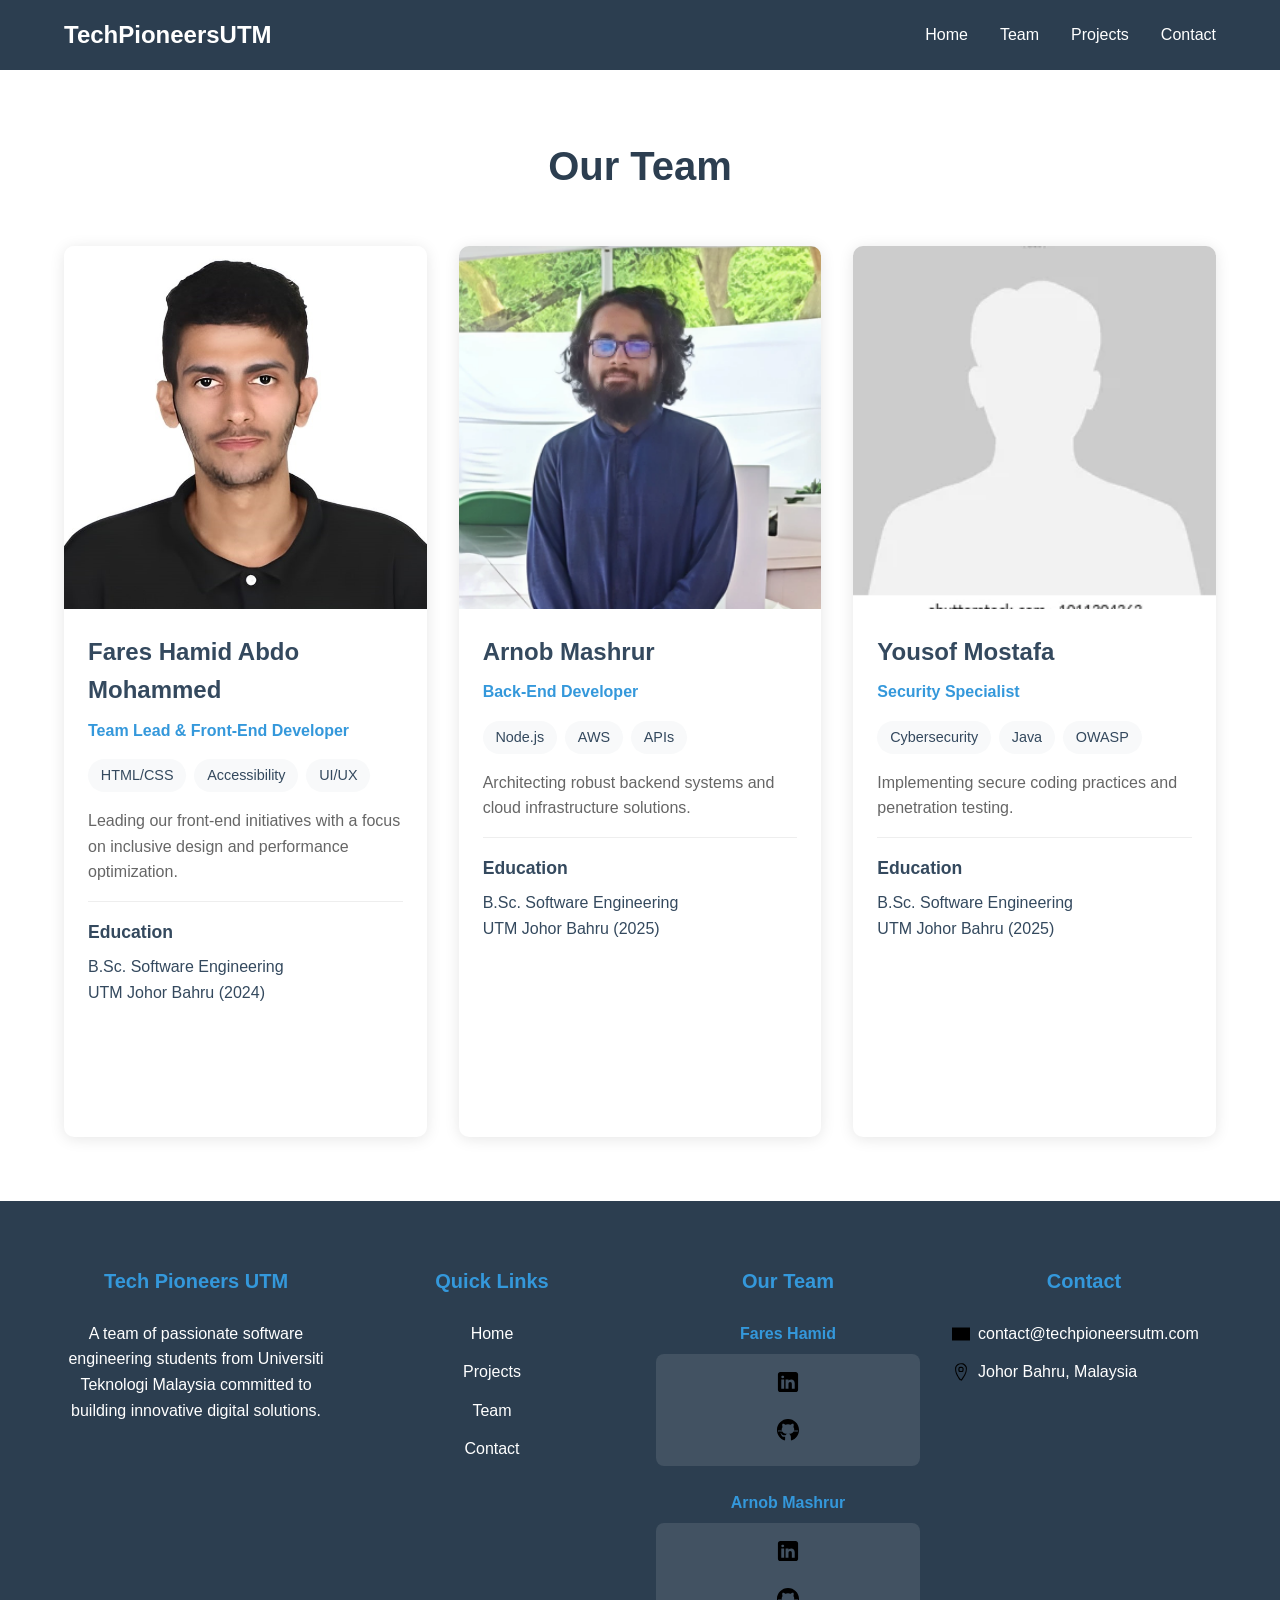
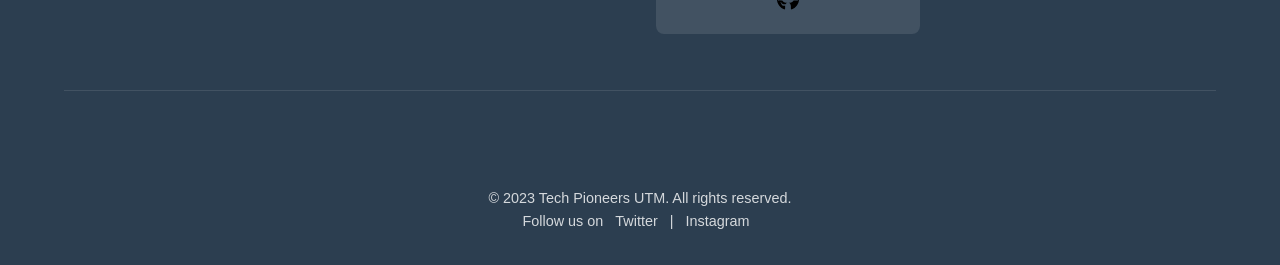
==== about.html @ 3962ee8a "first commit" ====
<!DOCTYPE html>
<html lang="en">
<head>
    
    <meta charset="UTF-8">
    <meta name="viewport" content="width=device-width, initial-scale=1.0">
    <meta name="description" content="Meet the Tech Pioneers UTM team - Software Engineering students from UTM Johor Bahru">
    <title>Our Team | Tech Pioneers UTM</title>
    <link rel="stylesheet" href="styles/main.css">
</head>
<body>
    <header class="header">
        <a href="index.html" class="logo">TechPioneersUTM</a>
        
        <nav class="nav">
            <ul class="nav-list">
                <li><a href="index.html">Home</a></li>
                <li><a href="about.html">Team</a></li>
                <li><a href="projects.html">Projects</a></li>
                <li><a href="contact.html">Contact</a></li>
            </ul>
        </nav>
        
        <button class="menu-toggle" aria-label="Mobile menu">
            <span class="bar"></span>
            <span class="bar"></span>
            <span class="bar"></span>
        </button>
    </header>

    <main class="main-content">
        <section class="team-section">
            <h1 class="section-title">Our Team</h1>
            
            <div class="team-grid">
                <!-- Fares Profile -->
                <article class="profile-card">
                    <div class="profile-image">
                        <img src="images/fares.webp" alt="Fares Hamid smiling in professional attire" loading="lazy">
                    </div>
                    <div class="profile-content">
                        <h2>Fares Hamid Abdo Mohammed</h2>
                        <p class="role">Team Lead & Front-End Developer</p>
                        <div class="skills">
                            <span class="skill-tag">HTML/CSS</span>
                            <span class="skill-tag">Accessibility</span>
                            <span class="skill-tag">UI/UX</span>
                        </div>
                        <p class="bio">Leading our front-end initiatives with a focus on inclusive design and performance optimization.</p>
                        <div class="education">
                            <h3>Education</h3>
                            <p>B.Sc. Software Engineering<br>UTM Johor Bahru (2024)</p>
                        </div>
                        <div class="profile-content">
                            <!-- ... other content ... -->
                            <div class="social-links">
                                <a href="https://www.linkedin.com/in/fares-hamid-858118269/" 
                                   target="_blank" 
                                   rel="noopener noreferrer"
                                   aria-label="Fares' LinkedIn">
                                    <img src="images/linkedin-icon.svg" alt="linkedin" width="20" height="20">
                                </a>
                                <a href="https://github.com/uchiha0bd"
                                   target="_blank"
                                   rel="noopener noreferrer"
                                   aria-label="Fares' GitHub">
                                    <img src="images/github-icon.svg" alt="github" width="20" height="20">
                                </a>
                            </div>
                    </div>
                </article>

                <!-- Arnob Profile -->
                <article class="profile-card">
                    <div class="profile-image">
                        <img src="images/arnob.webp" alt="Arnob Mashrur Standing" loading="lazy">
                    </div>
                    <div class="profile-content">
                        <h2>Arnob Mashrur</h2>
                        <p class="role">Back-End Developer</p>
                        <div class="skills">
                            <span class="skill-tag">Node.js</span>
                            <span class="skill-tag">AWS</span>
                            <span class="skill-tag">APIs</span>
                        </div>
                        <p class="bio">Architecting robust backend systems and cloud infrastructure solutions.</p>
                        <div class="education">
                            <h3>Education</h3>
                            <p>B.Sc. Software Engineering<br>UTM Johor Bahru (2025)</p>
                        </div>
                        <div class="social-links">
                            <a href="https://www.linkedin.com/in/mashrur-rahman-arnob-0529512a2" 
                               target="_blank"
                               rel="noopener noreferrer"
                               aria-label="Arnob's LinkedIn">
                                <img src="images/linkedin-icon.svg" alt="linkedin" width="20" height="20">
                            </a>
                            <a href="https://github.com/MashrurRahman231"
                               target="_blank"
                               rel="noopener noreferrer"
                               aria-label="Arnob's GitHub">
                                <img src="images/github-icon.svg" alt="github" width="20" height="20">
                            </a>
                        </div>
                    </div>
                </article>

                <!-- Yousof Profile -->
                <article class="profile-card">
                    <div class="profile-image">
                        <img src="images/yousof.webp" alt="Yousof Mostafa presenting code" loading="lazy">
                    </div>
                    <div class="profile-content">
                        <h2>Yousof Mostafa</h2>
                        <p class="role">Security Specialist</p>
                        <div class="skills">
                            <span class="skill-tag">Cybersecurity</span>
                            <span class="skill-tag">Java</span>
                            <span class="skill-tag">OWASP</span>
                        </div>
                        <p class="bio">Implementing secure coding practices and penetration testing.</p>
                        <div class="education">
                            <h3>Education</h3>
                            <p>B.Sc. Software Engineering<br>UTM Johor Bahru (2025)</p>
                        </div>
                    </div>
                </article>
            </div>
        </section>
    </main>

    <footer class="footer">
        <div class="footer-container">
            <!-- Company Info -->
            <div class="footer-section">
                <h3 class="footer-heading">Tech Pioneers UTM</h3>
                <p class="footer-text">A team of passionate software engineering students from Universiti Teknologi Malaysia committed to building innovative digital solutions.</p>
            </div>
    
            <!-- Quick Links -->
            <div class="footer-section">
                <h3 class="footer-heading">Quick Links</h3>
                <ul class="footer-links">
                    <li><a href="index.html">Home</a></li>
                    <li><a href="projects.html">Projects</a></li>
                    <li><a href="about.html">Team</a></li>
                    <li><a href="contact.html">Contact</a></li>
                </ul>
            </div>
    
            <!-- Team Profiles -->
            <div class="footer-section">
                <h3 class="footer-heading">Our Team</h3>
                <div class="team-profiles">
                    <div class="team-member">
                        <h4>Fares Hamid</h4>
                        <div class="member-links">
                            <a href="https://www.linkedin.com/in/fares-hamid-858118269/" target="_blank" rel="noopener noreferrer">
                                <img src="images/linkedin-icon.svg" alt="Fares' LinkedIn" class="social-icon">
                            </a>
                            <a href="https://github.com/uchiha0bd" target="_blank" rel="noopener noreferrer">
                                <img src="images/github-icon.svg" alt="Fares' GitHub" class="social-icon">
                            </a>
                        </div>
                    </div>
    
                    <div class="team-member">
                        <h4>Arnob Mashrur</h4>
                        <div class="member-links">
                            <a href="https://www.linkedin.com/in/mashrur-rahman-arnob-0529512a2" target="_blank" rel="noopener noreferrer">
                                <img src="images/linkedin-icon.svg" alt="Arnob's LinkedIn" class="social-icon">
                            </a>
                            <a href="https://github.com/MashrurRahman231" target="_blank" rel="noopener noreferrer">
                                <img src="images/github-icon.svg" alt="Arnob's GitHub" class="social-icon">
                            </a>
                        </div>
                    </div>
                </div>
            </div>
    
            <!-- Contact Info -->
            <div class="footer-section">
                <h3 class="footer-heading">Contact</h3>
                <p class="footer-text">
                    <img src="images/email-icon.svg" alt="Email" class="icon">
                    contact@techpioneersutm.com
                </p>
                <p class="footer-text">
                    <img src="images/location-icon.svg" alt="Location" class="icon">
                    Johor Bahru, Malaysia
                </p>
            </div>
        </div>
    
        <div class="copyright">
            <p>&copy; 2023 Tech Pioneers UTM. All rights reserved.</p>
            <p>Follow us on 
                <a href="#" class="social-text">Twitter</a> | 
                <a href="#" class="social-text">Instagram</a>
            </p>
        </div>
    </footer>

    <!-- Scripts at the very end -->
    <script src="scripts/app.js" async></script>
</body>
</html>
---- styles/main.css ----
/* styles/main.css */
/* Base Styles */
:root {
    --primary-color: #2c3e50;
    --secondary-color: #3498db;
    --text-color: #34495e;
    --background-light: #f8f9fa;
}

* {
    box-sizing: border-box;
    margin: 0;
    padding: 0;
}

body {
    font-family: 'Segoe UI', system-ui, sans-serif;
    line-height: 1.6;
    color: var(--text-color);
}

/* Accessibility */
.sr-only {
    position: absolute;
    width: 1px;
    height: 1px;
    padding: 0;
    margin: -1px;
    overflow: hidden;
    clip: rect(0, 0, 0, 0);
    white-space: nowrap;
    border: 0;
}

/* Header Styles */
.header {
    display: flex;
    justify-content: space-between;
    align-items: center;
    padding: 1rem 5%;
    background: var(--primary-color);
    color: white;
    position: sticky;
    top: 0;
    z-index: 1000;
}

.logo {
    font-weight: 700;
    font-size: 1.5rem;
    text-decoration: none;
    color: white;
}

.nav-list {
    display: flex;
    gap: 2rem;
    list-style: none;
}

.nav-list a {
    color: white;
    text-decoration: none;
    transition: opacity 0.3s;
}

.nav-list a:hover {
    opacity: 0.8;
}

/* Mobile Menu */
.menu-toggle {
    display: none;
    background: none;
    border: none;
    cursor: pointer;
    padding: 0.5rem;
}

.bar {
    display: block;
    width: 25px;
    height: 3px;
    margin: 5px auto;
    background: white;
    transition: 0.3s;
}

/* Hero Section */
.hero-content {
    display: grid;
    grid-template-columns: 1fr 1fr;
    gap: 2rem;
    padding: 4rem 5%;
    align-items: center;
}

.hero-text {
    max-width: 600px;
}

.hero-text h2 {
    font-size: 2.5rem;
    margin-bottom: 1.5rem;
}

.subheading {
    font-size: 1.2rem;
    color: var(--secondary-color);
    margin-bottom: 1rem;
}

.cta-button {
    display: inline-block;
    padding: 1rem 2rem;
    background: var(--secondary-color);
    color: white;
    text-decoration: none;
    border-radius: 5px;
    transition: transform 0.3s;
}

.cta-button:hover {
    transform: translateY(-2px);
}

.hero-image img {
    width: 100%;
    height: auto;
    border-radius: 8px;
    box-shadow: 0 4px 6px rgba(0, 0, 0, 0.1);
}

/* Team Section */
.team-section {
    padding: 4rem 5%;
}

.section-title {
    text-align: center;
    margin-bottom: 3rem;
    font-size: 2.5rem;
    color: var(--primary-color);
}

.team-grid {
    display: grid;
    grid-template-columns: repeat(auto-fit, minmax(300px, 1fr));
    gap: 2rem;
    max-width: 1200px;
    margin: 0 auto;
}

.profile-card {
    background: white;
    border-radius: 10px;
    box-shadow: 0 2px 15px rgba(0, 0, 0, 0.1);
    overflow: hidden;
    transition: transform 0.3s ease;
}

.profile-card:hover {
    transform: translateY(-5px);
}

.profile-image {
    position: relative;
    padding-top: 100%;
    overflow: hidden;
}

.profile-image img {
    position: absolute;
    top: 0;
    left: 0;
    width: 100%;
    height: 100%;
    object-fit: cover;
}

.profile-content {
    padding: 1.5rem;
}

.role {
    color: var(--secondary-color);
    margin: 0.5rem 0;
    font-weight: 600;
}

.skills {
    margin: 1rem 0;
    display: flex;
    gap: 0.5rem;
    flex-wrap: wrap;
}

.skill-tag {
    background: var(--background-light);
    padding: 0.3rem 0.8rem;
    border-radius: 20px;
    font-size: 0.9rem;
}

.bio {
    margin: 1rem 0;
    color: #666;
}

.education {
    border-top: 1px solid #eee;
    padding-top: 1rem;
    margin-top: 1rem;
}

.education h3 {
    font-size: 1.1rem;
    margin-bottom: 0.5rem;
}

/* Footer Styles */
.footer {
    background: var(--primary-color);
    color: white;
    padding: 2rem 5%;
    text-align: center;
}

.social-links {
    display: flex;
    gap: 1.5rem;
    justify-content: center;
    margin-bottom: 1rem;
}

.social-links img {
    filter: brightness(0) invert(1);
    transition: opacity 0.3s;
}

.social-links a:hover img {
    opacity: 0.8;
}

.copyright {
    margin-top: 1rem;
    font-size: 0.9rem;
}

/* Responsive Design */
@media (max-width: 768px) {
    .menu-toggle {
        display: block;
    }

    .nav-list {
        display: none;
        position: absolute;
        top: 100%;
        left: 0;
        right: 0;
        background: var(--primary-color);
        padding: 1rem;
        text-align: center;
    }

    .nav-list.active {
        display: flex;
        flex-direction: column;
        gap: 1rem;
    }

    .hero-content {
        grid-template-columns: 1fr;
        text-align: center;
    }

    .hero-text h2 {
        font-size: 2rem;
    }
}

@media (prefers-reduced-motion: reduce) {
    * {
        animation-duration: 0.01ms !important;
        transition-duration: 0.01ms !important;
    }
}

/* Dark Mode */
.dark-mode {
    --primary-color: #1a1a1a;
    --secondary-color: #4a90e2;
    --text-color: #ffffff;
    --background-light: #2d2d2d;
    background: #121212;
}

.dark-mode .profile-card {
    background: #2d2d2d;
}

/* Scroll to Top Button */
.scroll-top {
    position: fixed;
    bottom: 2rem;
    right: 2rem;
    width: 3rem;
    height: 3rem;
    border-radius: 50%;
    background: var(--secondary-color);
    color: white;
    border: none;
    cursor: pointer;
    opacity: 0.9;
    display: none;
}

.scroll-top:hover {
    opacity: 1;
}

/* Project Modal */
.project-modal {
    display: none;
    position: fixed;
    top: 0;
    left: 0;
    width: 100%;
    height: 100%;
    background: rgba(0, 0, 0, 0.8);
    justify-content: center;
    align-items: center;
    z-index: 1001;
}

.modal-content {
    background: white;
    padding: 2rem;
    border-radius: 8px;
    max-width: 800px;
    width: 90%;
    position: relative;
}

.dark-mode .modal-content {
    background: #2d2d2d;
    color: white;
}

.close-modal {
    position: absolute;
    top: 1rem;
    right: 1rem;
    background: none;
    border: none;
    font-size: 2rem;
    cursor: pointer;
    color: var(--text-color);
}

/* Project Filters */
.filter-container {
    text-align: center;
    margin: 2rem 0;
}

.filter-btn {
    background: var(--background-light);
    border: none;
    padding: 0.5rem 1rem;
    margin: 0 0.5rem;
    border-radius: 20px;
    cursor: pointer;
    transition: 0.3s;
}

.filter-btn.active {
    background: var(--secondary-color);
    color: white;
}

/* Projects Section */
.projects-section {
    padding: 4rem 5%;
}

.projects-grid {
    display: grid;
    grid-template-columns: repeat(auto-fit, minmax(300px, 1fr));
    gap: 2rem;
    max-width: 1200px;
    margin: 0 auto;
}

.project-card {
    background: white;
    border-radius: 10px;
    box-shadow: 0 2px 15px rgba(0, 0, 0, 0.1);
    overflow: hidden;
    transition: transform 0.3s ease;
}

.project-card:hover {
    transform: translateY(-5px);
}

.project-image {
    position: relative;
    padding-top: 56.25%; /* 16:9 aspect ratio */
    overflow: hidden;
}

.project-image img {
    position: absolute;
    top: 0;
    left: 0;
    width: 100%;
    height: 100%;
    object-fit: cover;
}

.project-info {
    padding: 1.5rem;
}

.tech-tags {
    margin: 1rem 0;
    display: flex;
    gap: 0.5rem;
    flex-wrap: wrap;
}

.tech-tag {
    background: var(--background-light);
    padding: 0.3rem 0.8rem;
    border-radius: 20px;
    font-size: 0.9rem;
}

.project-links {
    margin-top: 1rem;
    display: flex;
    gap: 1rem;
}

.demo-link, .code-link {
    padding: 0.5rem 1rem;
    border-radius: 5px;
    text-decoration: none;
    font-weight: 500;
    transition: opacity 0.3s;
}

.demo-link {
    background: var(--secondary-color);
    color: white;
}

.code-link {
    border: 2px solid var(--secondary-color);
    color: var(--secondary-color);
}

/* Dark Mode Adjustments */
.dark-mode .project-card {
    background: #2d2d2d;
}

.dark-mode .code-link {
    border-color: var(--secondary-color);
    color: var(--secondary-color);
}


/* Contact Section */
.contact-section {
    max-width: 800px;
    margin: 4rem auto;
    padding: 0 5%;
}

.contact-form {
    background: white;
    padding: 2rem;
    border-radius: 10px;
    box-shadow: 0 2px 15px rgba(0, 0, 0, 0.1);
}

.form-group {
    margin-bottom: 1.5rem;
}

.form-group label {
    display: block;
    margin-bottom: 0.5rem;
    font-weight: 600;
}

.form-group input,
.form-group textarea {
    width: 100%;
    padding: 0.8rem;
    border: 2px solid #ddd;
    border-radius: 5px;
    font-size: 1rem;
    transition: border-color 0.3s;
}

.form-group input:focus,
.form-group textarea:focus {
    outline: none;
    border-color: var(--secondary-color);
}

.error-message {
    color: #e74c3c;
    font-size: 0.9rem;
    margin-top: 0.3rem;
    display: none;
}

.contact-success {
    display: none;
    text-align: center;
    padding: 2rem;
    background: #f8f9fa;
    border-radius: 10px;
    margin-top: 2rem;
}

/* Dark Mode Adjustments */
.dark-mode .contact-form {
    background: #2d2d2d;
}

.dark-mode .form-group input,
.dark-mode .form-group textarea {
    background: #1a1a1a;
    border-color: #444;
    color: white;
}

/* Add to main.css */
.profile-card .social-links {
    margin-top: 1rem;
    display: flex;
    gap: 1rem;
}

.profile-card .social-links img {
    transition: transform 0.3s ease;
}

.profile-card .social-links img:hover {
    transform: translateY(-2px);
}

/* Footer Layout */
.footer {
    display: flex;
    flex-direction: column;
    gap: 2rem;
    padding: 2rem 5%;
}

.team-links {
    display: grid;
    grid-template-columns: repeat(auto-fit, minmax(200px, 1fr));
    gap: 2rem;
}

.member-links {
    display: flex;
    flex-direction: column;
    gap: 0.5rem;
}

.member-links h4 {
    margin-bottom: 0.5rem;
    color: var(--secondary-color);
}

.social-links {
    display: flex;
    gap: 1.5rem;
    justify-content: center;
}

/* Navigation Styles */
.nav-list {
    display: flex;
    gap: 2rem;
    list-style: none;
}

.nav-list a {
    color: white;
    text-decoration: none;
    font-weight: 500;
    transition: opacity 0.3s;
}

.nav-list a:hover {
    opacity: 0.8;
}

/* Active State */
.nav-list a.active {
    border-bottom: 2px solid var(--secondary-color);
}

/* Automatically highlight current page */
a[href*="about.html"].active { /* For Team page */
    border-bottom: 2px solid var(--secondary-color);
}


/* ===== Footer Styles ===== */
.footer {
    background: var(--primary-color);
    color: white;
    padding: 2rem 5%;
    margin-top: auto; /* Pushes footer to bottom */
}

.footer-content {
    max-width: 1200px;
    margin: 0 auto;
    display: grid;
    gap: 2rem;
}

.footer-heading {
    color: var(--secondary-color);
    margin-bottom: 1rem;
    font-size: 1.25rem;
}

.team-links {
    display: grid;
    grid-template-columns: repeat(auto-fit, minmax(250px, 1fr));
    gap: 2rem;
}

.member-links {
    background: rgba(255, 255, 255, 0.1);
    padding: 1rem;
    border-radius: 8px;
}

.member-links h4 {
    margin-bottom: 0.5rem;
    color: var(--secondary-color);
}

.social-link {
    display: flex;
    align-items: center;
    gap: 0.5rem;
    color: white;
    text-decoration: none;
    transition: opacity 0.3s;
}

.social-link:hover {
    opacity: 0.8;
}

.social-link img {
    filter: brightness(0) invert(1);
}

.copyright-section {
    text-align: center;
    margin-top: 2rem;
    border-top: 1px solid rgba(255, 255, 255, 0.1);
    padding-top: 1rem;
}

/* Responsive Footer */
@media (max-width: 768px) {
    .team-links {
        grid-template-columns: 1fr;
    }
    
    .member-links {
        text-align: center;
    }
    
    .social-link {
        justify-content: center;
    }
}

/* ===== Professional Footer Styles ===== */
.footer {
    background: var(--primary-color);
    color: white;
    padding: 4rem 5% 2rem;
    margin-top: auto;
}

.footer-container {
    max-width: 1400px;
    margin: 0 auto;
    display: grid;
    grid-template-columns: repeat(auto-fit, minmax(250px, 1fr));
    gap: 2rem;
    padding-bottom: 2rem;
    border-bottom: 1px solid rgba(255, 255, 255, 0.1);
}

.footer-section {
    margin-bottom: 1.5rem;
}

.footer-heading {
    color: var(--secondary-color);
    margin-bottom: 1.5rem;
    font-size: 1.25rem;
    font-weight: 600;
}

.footer-links {
    list-style: none;
    padding: 0;
}

.footer-links li {
    margin-bottom: 0.8rem;
}

.footer-links a {
    color: white;
    text-decoration: none;
    transition: opacity 0.3s;
}

.footer-links a:hover {
    opacity: 0.8;
}

.team-profiles {
    display: flex;
    flex-direction: column;
    gap: 1.5rem;
}

.team-member h4 {
    margin-bottom: 0.5rem;
    color: var(--secondary-color);
}

.member-links {
    display: flex;
    gap: 1rem;
}

.social-icon {
    width: 24px;
    height: 24px;
    transition: transform 0.3s;
}

.social-icon:hover {
    transform: translateY(-2px);
}

.footer-text {
    display: flex;
    align-items: center;
    gap: 0.5rem;
    margin: 0.8rem 0;
}

.footer-text .icon {
    width: 18px;
    height: 18px;
}

.copyright {
    text-align: center;
    padding-top: 2rem;
    margin-top: 2rem;
    font-size: 0.9rem;
    opacity: 0.8;
}

.copyright .social-text {
    color: white;
    text-decoration: none;
    margin: 0 0.5rem;
}

/* Responsive Footer */
@media (max-width: 768px) {
    .footer-container {
        grid-template-columns: 1fr;
        text-align: center;
    }

    .footer-text {
        justify-content: center;
    }

    .member-links {
        justify-content: center;
    }
}
body {
    font-family: -apple-system, BlinkMacSystemFont, 'Segoe UI', sans-serif;
  }
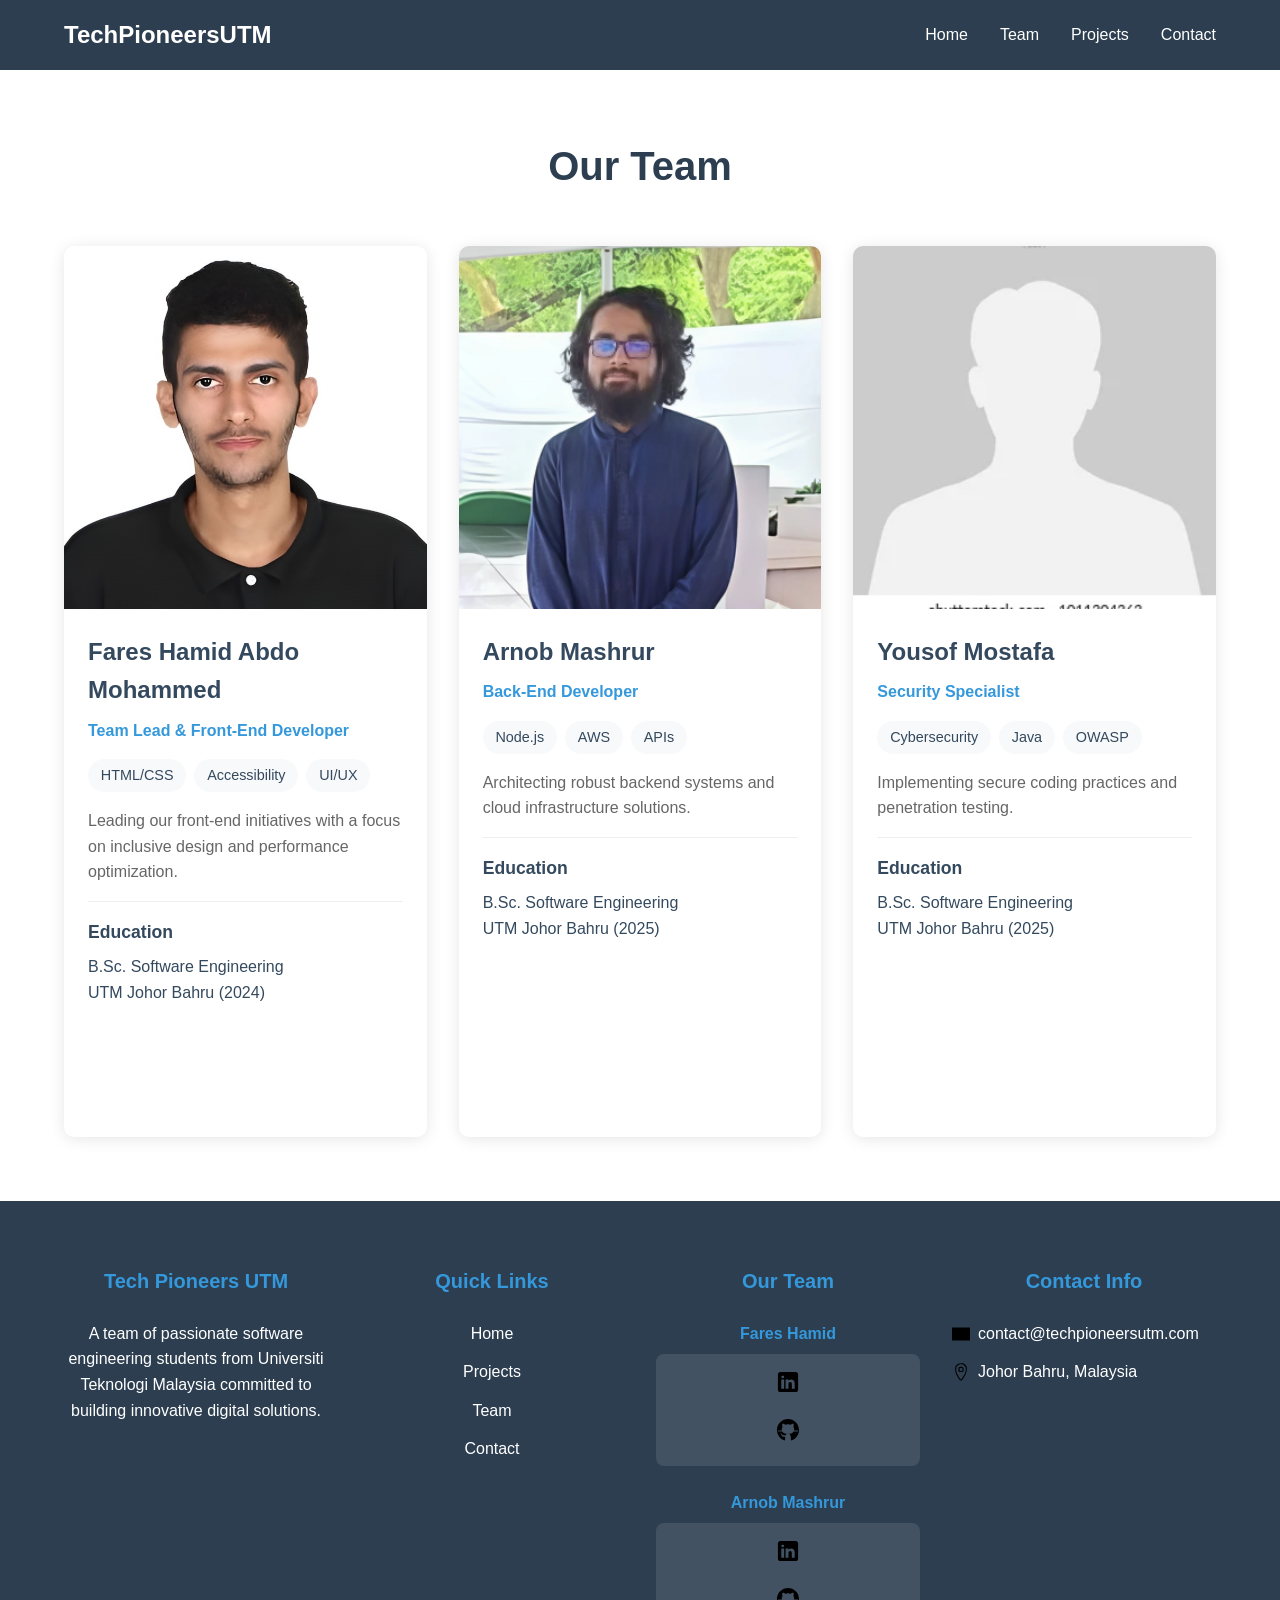
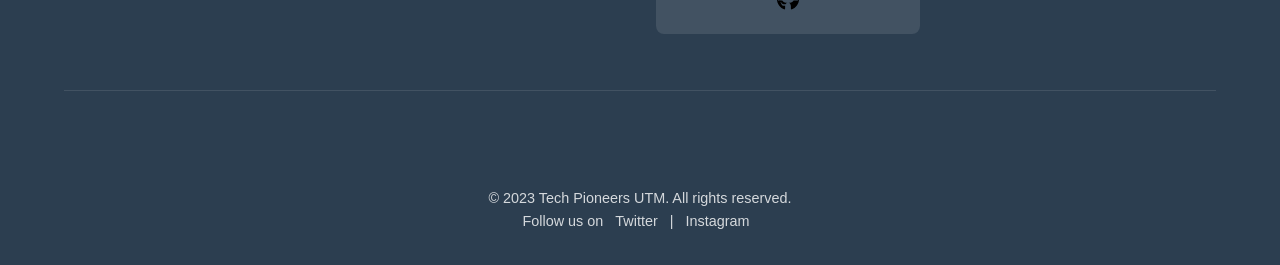
==== commit 0ae59ce4: "update contact to contact info" ====
--- a/about.html
+++ b/about.html
@@ -180,7 +180,7 @@
     
             <!-- Contact Info -->
             <div class="footer-section">
-                <h3 class="footer-heading">Contact</h3>
+                <h3 class="footer-heading">Contact Info</h3>
                 <p class="footer-text">
                     <img src="images/email-icon.svg" alt="Email" class="icon">
                     contact@techpioneersutm.com
